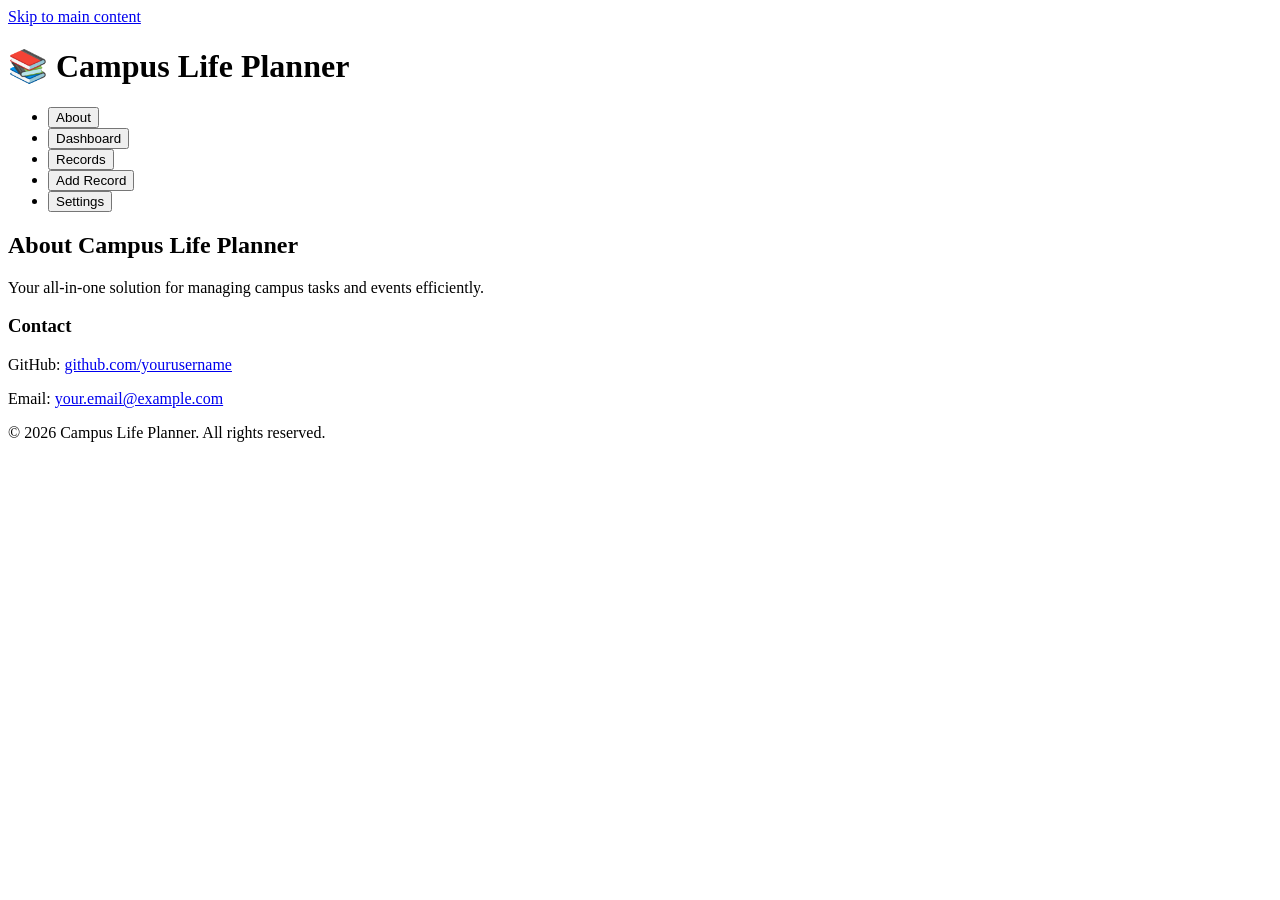
==== index.html @ cc1d3cc9 "This is the HTML structure" ====
<!DOCTYPE html>
<html lang="en">
<head>
    <meta charset="UTF-8">
    <meta name="viewport" content="width=device-width, initial-scale=1.0">
    <title>Campus Life Planner</title>
    <link rel="stylesheet" href="styles/main.css">
</head>
<body>
    <a href="#main-content" class="skip-link">Skip to main content</a>

    <header role="banner">
        <h1>📚 Campus Life Planner</h1>
        <nav role="navigation" aria-label="Main navigation">
            <ul>
                <li><button data-section="about" aria-current="page">About</button></li>
                <li><button data-section="dashboard">Dashboard</button></li>
                <li><button data-section="records">Records</button></li>
                <li><button data-section="add-record">Add Record</button></li>
                <li><button data-section="settings">Settings</button></li>
            </ul>
        </nav>
    </header>

    <main id="main-content" role="main">
        <!-- About Section -->
        <section id="section-about" role="region" aria-labelledby="about-heading">
            <h2 id="about-heading">About Campus Life Planner</h2>
            <p>Your all-in-one solution for managing campus tasks and events efficiently.</p>
            <div class="contact-info">
                <h3>Contact</h3>
                <p>GitHub: <a href="https://github.com/yourusername" target="_blank">github.com/yourusername</a></p>
                <p>Email: <a href="mailto:your.email@example.com">your.email@example.com</a></p>
            </div>
        </section>

        <!-- Dashboard Section -->
        <section id="section-dashboard" role="region" aria-labelledby="dashboard-heading" hidden>
            <h2 id="dashboard-heading">Dashboard</h2>
            <div id="stats-container" role="region" aria-live="polite" aria-atomic="true">
                <!-- Stats will be rendered here -->
            </div>
            <div id="cap-container" role="region" aria-live="assertive" aria-atomic="true">
                <!-- Cap/target info will be rendered here -->
            </div>
        </section>

        <!-- Records Section -->
        <section id="section-records" role="region" aria-labelledby="records-heading" hidden>
            <h2 id="records-heading">Records</h2>
            <div class="search-container">
                <label for="search-input">Search records (regex supported):</label>
                <input type="text" id="search-input" placeholder="e.g., @tag:Academics or Study">
                <button id="clear-search" aria-label="Clear search">✕</button>
            </div>
            <div id="records-container">
                <!-- Records will be rendered here -->
            </div>
        </section>

        <!-- Add/Edit Record Section -->
        <section id="section-add-record" role="region" aria-labelledby="form-heading" hidden>
            <h2 id="form-heading">Add New Record</h2>
            <form id="record-form" novalidate>
                <div class="form-group">
                    <label for="record-title">Title *</label>
                    <input type="text" id="record-title" required aria-describedby="title-error">
                    <div id="title-error" class="error-message" role="alert"></div>
                </div>
                <div class="form-group">
                    <label for="record-due-date">Due Date *</label>
                    <input type="date" id="record-due-date" required aria-describedby="date-error">
                    <div id="date-error" class="error-message" role="alert"></div>
                </div>
                <div class="form-group">
                    <label for="record-duration">Duration (minutes) *</label>
                    <input type="number" id="record-duration" required min="0" aria-describedby="duration-error">
                    <div id="duration-error" class="error-message" role="alert"></div>
                </div>
                <div class="form-group">
                    <label for="record-tag">Tag *</label>
                    <input type="text" id="record-tag" required placeholder="e.g., Academics" aria-describedby="tag-error">
                    <div id="tag-error" class="error-message" role="alert"></div>
                </div>
                <input type="hidden" id="edit-id">
                <div class="form-actions">
                    <button type="submit" id="submit-btn">Add Record</button>
                    <button type="reset" id="cancel-btn" hidden>Cancel Edit</button>
                </div>
            </form>
        </section>

        <!-- Settings Section -->
        <section id="section-settings" role="region" aria-labelledby="settings-heading" hidden>
            <h2 id="settings-heading">Settings</h2>
            <div class="settings-section">
                <h3>Data Management</h3>
                <button id="export-btn">Export JSON</button>
                <div>
                    <label for="import-input">Import JSON:</label>
                    <input type="file" id="import-input" accept=".json">
                </div>
                <button id="clear-data-btn" class="danger">Clear All Data</button>
            </div>
            <div class="settings-section">
                <h3>Units</h3>
                <label for="unit-select">Duration Display:</label>
                <select id="unit-select">
                    <option value="minutes">Minutes</option>
                    <option value="hours">Hours</option>
                </select>
                <p id="conversion-display"></p>
            </div>
            <div class="settings-section">
                <h3>Weekly Target</h3>
                <label for="target-input">Set weekly study target (minutes):</label>
                <input type="number" id="target-input" min="0" value="300">
                <button id="set-target-btn">Set Target</button>
            </div>
        </section>
    </main>

    <footer role="contentinfo">
        <p>&copy; 2026 Campus Life Planner. All rights reserved.</p>
    </footer>

    <script type="module" src="scripts/app.js"></script>
</body>
</html>
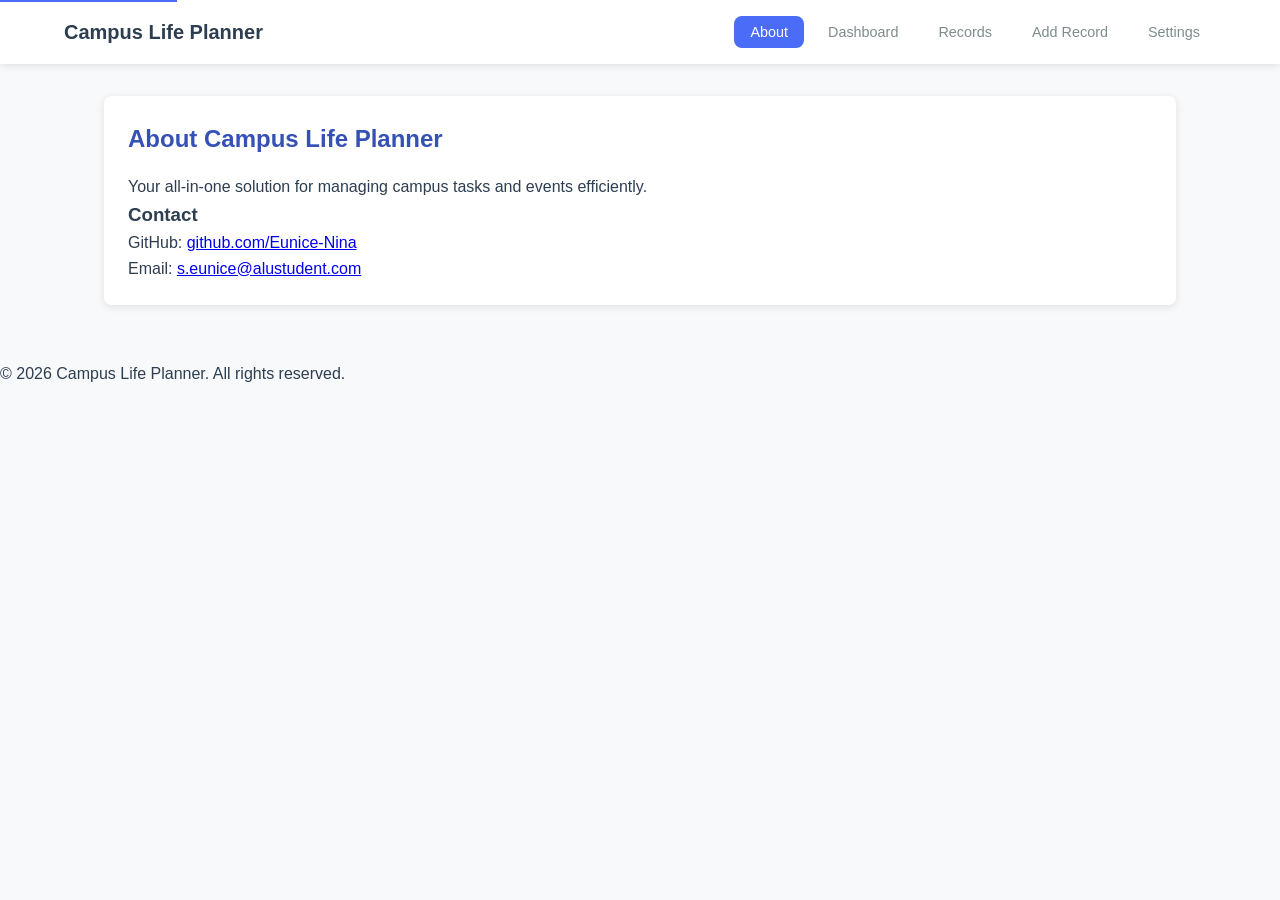
==== commit 196a0a48: "Just changed some attributes" ====
--- a/index.html
+++ b/index.html
@@ -10,7 +10,7 @@
     <a href="#main-content" class="skip-link">Skip to main content</a>
 
     <header role="banner">
-        <h1>📚 Campus Life Planner</h1>
+        <h1> Campus Life Planner</h1>
         <nav role="navigation" aria-label="Main navigation">
             <ul>
                 <li><button data-section="about" aria-current="page">About</button></li>
@@ -29,8 +29,8 @@
             <p>Your all-in-one solution for managing campus tasks and events efficiently.</p>
             <div class="contact-info">
                 <h3>Contact</h3>
-                <p>GitHub: <a href="https://github.com/yourusername" target="_blank">github.com/yourusername</a></p>
-                <p>Email: <a href="mailto:your.email@example.com">your.email@example.com</a></p>
+                <p>GitHub: <a href="https://github.com/Eunice-Nina" target="_blank">github.com/Eunice-Nina</a></p>
+                <p>Email: <a href="mailto:s.eunice@alustudent.com">s.eunice@alustudent.com</a></p>
             </div>
         </section>
 
--- a/styles/main.css
+++ b/styles/main.css
@@ -0,0 +1,484 @@
+/* Reset and Base Styles */
+* {
+    margin: 0;
+    padding: 0;
+    box-sizing: border-box;
+}
+
+:root {
+    --primary: #4A6CF7;
+    --primary-dark: #3651B5;
+    --primary-light: #E8EDFD;
+    --secondary: #6C7A89;
+    --success: #2ECC71;
+    --danger: #E74C3C;
+    --warning: #F39C12;
+    --background: #F8F9FA;
+    --surface: #FFFFFF;
+    --text: #2C3E50;
+    --text-light: #7F8C8D;
+    --border: #E0E0E0;
+    --shadow: 0 2px 8px rgba(0, 0, 0, 0.1);
+    --radius: 8px;
+    --transition: all 0.3s ease;
+}
+
+body {
+    font-family: -apple-system, BlinkMacSystemFont, 'Segoe UI', Roboto, Oxygen, Ubuntu, sans-serif;
+    background-color: var(--background);
+    color: var(--text);
+    line-height: 1.6;
+}
+
+/* Skip Link */
+.skip-link {
+    position: absolute;
+    top: -40px;
+    left: 0;
+    padding: 8px 16px;
+    background: var(--primary);
+    color: white;
+    z-index: 1000;
+    transition: top 0.3s;
+}
+
+.skip-link:focus {
+    top: 0;
+}
+
+/* Header */
+header {
+    background: var(--surface);
+    padding: 1rem;
+    box-shadow: var(--shadow);
+    position: sticky;
+    top: 0;
+    z-index: 100;
+}
+
+header h1 {
+    font-size: 1.25rem;
+    margin-bottom: 0.5rem;
+}
+
+nav ul {
+    list-style: none;
+    display: flex;
+    flex-wrap: wrap;
+    gap: 0.5rem;
+}
+
+nav button {
+    background: none;
+    border: none;
+    padding: 0.5rem 1rem;
+    cursor: pointer;
+    font-size: 0.9rem;
+    color: var(--text-light);
+    border-radius: var(--radius);
+    transition: var(--transition);
+}
+
+nav button:hover {
+    background: var(--primary-light);
+    color: var(--primary);
+}
+
+nav button[aria-current="page"] {
+    background: var(--primary);
+    color: white;
+}
+
+/* Main Content */
+main {
+    max-width: 1200px;
+    margin: 0 auto;
+    padding: 1rem;
+}
+
+section {
+    background: var(--surface);
+    border-radius: var(--radius);
+    padding: 1.5rem;
+    margin-bottom: 1.5rem;
+    box-shadow: var(--shadow);
+    animation: fadeIn 0.3s ease;
+}
+
+section h2 {
+    margin-bottom: 1rem;
+    color: var(--primary-dark);
+}
+
+/* Buttons */
+button {
+    padding: 0.5rem 1rem;
+    border: none;
+    border-radius: var(--radius);
+    background: var(--primary);
+    color: white;
+    cursor: pointer;
+    transition: var(--transition);
+    font-size: 0.9rem;
+}
+
+button:hover {
+    background: var(--primary-dark);
+    transform: translateY(-1px);
+}
+
+button:focus-visible {
+    outline: 3px solid var(--primary);
+    outline-offset: 2px;
+}
+
+button.danger {
+    background: var(--danger);
+}
+
+button.danger:hover {
+    background: #C0392B;
+}
+
+/* Forms */
+.form-group {
+    margin-bottom: 1rem;
+}
+
+.form-group label {
+    display: block;
+    margin-bottom: 0.25rem;
+    font-weight: 600;
+}
+
+.form-group input {
+    width: 100%;
+    padding: 0.5rem;
+    border: 2px solid var(--border);
+    border-radius: var(--radius);
+    font-size: 1rem;
+    transition: var(--transition);
+}
+
+.form-group input:focus {
+    outline: none;
+    border-color: var(--primary);
+    box-shadow: 0 0 0 3px rgba(74, 108, 247, 0.1);
+}
+
+.form-group input.error {
+    border-color: var(--danger);
+}
+
+.error-message {
+    color: var(--danger);
+    font-size: 0.85rem;
+    margin-top: 0.25rem;
+    min-height: 1.5rem;
+}
+
+.form-actions {
+    display: flex;
+    gap: 0.5rem;
+    margin-top: 1rem;
+}
+
+/* Records Table */
+.records-table {
+    overflow-x: auto;
+}
+
+table {
+    width: 100%;
+    border-collapse: collapse;
+}
+
+thead {
+    background: var(--primary-light);
+}
+
+th {
+    padding: 0.75rem;
+    text-align: left;
+    cursor: pointer;
+    user-select: none;
+    position: relative;
+}
+
+th:hover {
+    background: var(--primary);
+    color: white;
+}
+
+th.sort-asc::after {
+    content: ' ▲';
+}
+
+th.sort-desc::after {
+    content: ' ▼';
+}
+
+td {
+    padding: 0.75rem;
+    border-bottom: 1px solid var(--border);
+}
+
+/* Cards (Mobile) */
+.records-cards {
+    display: none;
+}
+
+.card {
+    background: var(--surface);
+    border: 1px solid var(--border);
+    border-radius: var(--radius);
+    padding: 1rem;
+    margin-bottom: 0.75rem;
+    transition: var(--transition);
+}
+
+.card:hover {
+    box-shadow: var(--shadow);
+}
+
+.card-title {
+    font-weight: 600;
+    font-size: 1.1rem;
+}
+
+.card-tag {
+    display: inline-block;
+    background: var(--primary-light);
+    color: var(--primary);
+    padding: 0.2rem 0.5rem;
+    border-radius: 12px;
+    font-size: 0.8rem;
+}
+
+.card-actions {
+    display: flex;
+    gap: 0.5rem;
+    margin-top: 0.5rem;
+}
+
+/* Search */
+.search-container {
+    display: flex;
+    gap: 0.5rem;
+    margin-bottom: 1rem;
+}
+
+.search-container input {
+    flex: 1;
+    padding: 0.5rem;
+    border: 2px solid var(--border);
+    border-radius: var(--radius);
+    font-size: 1rem;
+}
+
+.search-container input:focus {
+    outline: none;
+    border-color: var(--primary);
+}
+
+/* Dashboard Stats */
+.stats-grid {
+    display: grid;
+    grid-template-columns: repeat(auto-fit, minmax(150px, 1fr));
+    gap: 1rem;
+    margin: 1rem 0;
+}
+
+.stat-card {
+    background: var(--primary-light);
+    padding: 1rem;
+    border-radius: var(--radius);
+    text-align: center;
+}
+
+.stat-value {
+    font-size: 2rem;
+    font-weight: bold;
+    color: var(--primary-dark);
+}
+
+.stat-label {
+    font-size: 0.85rem;
+    color: var(--text-light);
+}
+
+/* Trend Chart */
+.trend-chart {
+    display: flex;
+    align-items: flex-end;
+    gap: 0.5rem;
+    height: 100px;
+    margin: 1rem 0;
+    padding: 0.5rem;
+    background: var(--background);
+    border-radius: var(--radius);
+}
+
+.trend-bar {
+    flex: 1;
+    background: var(--primary);
+    border-radius: 4px 4px 0 0;
+    transition: height 0.3s ease;
+    min-height: 4px;
+    position: relative;
+}
+
+.trend-bar-label {
+    position: absolute;
+    bottom: -1.5rem;
+    left: 50%;
+    transform: translateX(-50%);
+    font-size: 0.7rem;
+    color: var(--text-light);
+    white-space: nowrap;
+}
+
+/* Settings */
+.settings-section {
+    margin-bottom: 1.5rem;
+    padding: 1rem;
+    background: var(--background);
+    border-radius: var(--radius);
+}
+
+.settings-section h3 {
+    margin-bottom: 0.5rem;
+}
+
+/* Animations */
+@keyframes fadeIn {
+    from {
+        opacity: 0;
+        transform: translateY(10px);
+    }
+    to {
+        opacity: 1;
+        transform: translateY(0);
+    }
+}
+
+@keyframes slideDown {
+    from {
+        opacity: 0;
+        transform: translateY(-20px);
+    }
+    to {
+        opacity: 1;
+        transform: translateY(0);
+    }
+}
+
+/* Responsive Breakpoints */
+
+/* Tablet: 768px */
+@media (min-width: 768px) {
+    header {
+        display: flex;
+        justify-content: space-between;
+        align-items: center;
+        padding: 1rem 2rem;
+    }
+
+    header h1 {
+        margin-bottom: 0;
+    }
+
+    main {
+        padding: 2rem;
+    }
+
+    .stats-grid {
+        grid-template-columns: repeat(4, 1fr);
+    }
+
+    .records-table {
+        display: block;
+    }
+
+    .records-cards {
+        display: none;
+    }
+}
+
+/* Desktop: 1024px */
+@media (min-width: 1024px) {
+    header {
+        padding: 1rem 4rem;
+    }
+
+    main {
+        padding: 2rem 4rem;
+    }
+
+    .form-group {
+        display: grid;
+        grid-template-columns: 150px 1fr;
+        align-items: center;
+        gap: 1rem;
+    }
+
+    .form-group label {
+        margin-bottom: 0;
+        text-align: right;
+    }
+
+    .form-actions {
+        grid-column: 2;
+    }
+}
+
+/* Mobile: up to 360px */
+@media (max-width: 360px) {
+    header h1 {
+        font-size: 1rem;
+    }
+
+    nav button {
+        font-size: 0.8rem;
+        padding: 0.4rem 0.6rem;
+    }
+
+    section {
+        padding: 1rem;
+    }
+
+    .stats-grid {
+        grid-template-columns: 1fr 1fr;
+    }
+
+    .stat-value {
+        font-size: 1.5rem;
+    }
+}
+
+/* Hide/show sections based on active state */
+section[hidden] {
+    display: none !important;
+}
+
+/* Mark highlights */
+mark {
+    background-color: #FFF3B0;
+    padding: 0.1rem 0.2rem;
+    border-radius: 2px;
+}
+
+/* Responsive table for mobile */
+@media (max-width: 767px) {
+    .records-table {
+        display: none;
+    }
+
+    .records-cards {
+        display: block;
+    }
+
+    .card {
+        animation: slideDown 0.3s ease;
+    }
+}
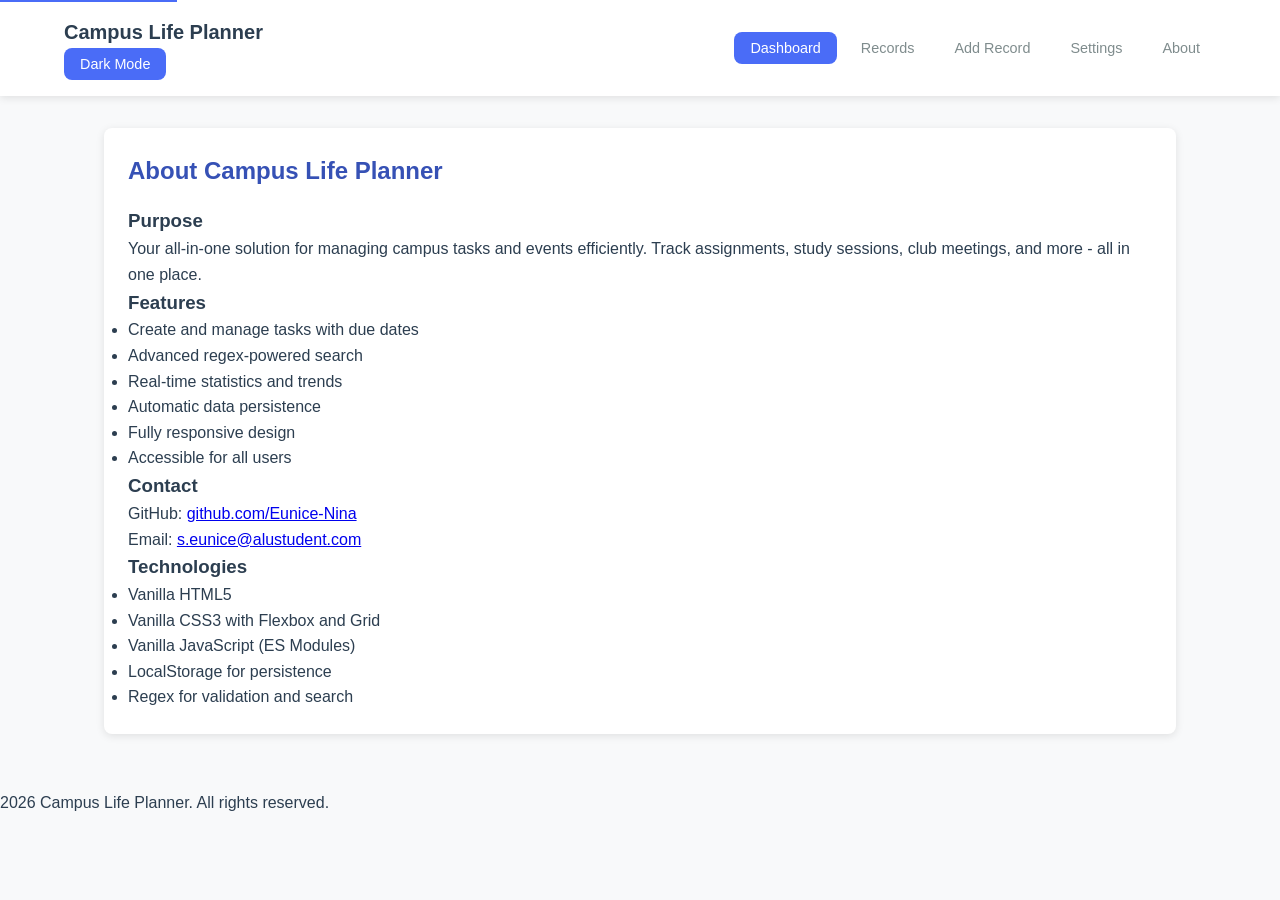
==== commit f9e291d8: "Updated version of html" ====
--- a/index.html
+++ b/index.html
@@ -10,32 +10,28 @@
     <a href="#main-content" class="skip-link">Skip to main content</a>
 
     <header role="banner">
-        <h1> Campus Life Planner</h1>
+        <div class="header-content">
+            <h1>Campus Life Planner</h1>
+            <div class="header-controls">
+                <button id="theme-toggle" aria-label="Toggle dark/light mode" class="theme-btn">
+                    Dark Mode
+                </button>
+            </div>
+        </div>
         <nav role="navigation" aria-label="Main navigation">
             <ul>
-                <li><button data-section="about" aria-current="page">About</button></li>
-                <li><button data-section="dashboard">Dashboard</button></li>
+                <li><button data-section="dashboard" aria-current="page">Dashboard</button></li>
                 <li><button data-section="records">Records</button></li>
                 <li><button data-section="add-record">Add Record</button></li>
                 <li><button data-section="settings">Settings</button></li>
+                <li><button data-section="about">About</button></li>
             </ul>
         </nav>
     </header>
 
     <main id="main-content" role="main">
-        <!-- About Section -->
-        <section id="section-about" role="region" aria-labelledby="about-heading">
-            <h2 id="about-heading">About Campus Life Planner</h2>
-            <p>Your all-in-one solution for managing campus tasks and events efficiently.</p>
-            <div class="contact-info">
-                <h3>Contact</h3>
-                <p>GitHub: <a href="https://github.com/Eunice-Nina" target="_blank">github.com/Eunice-Nina</a></p>
-                <p>Email: <a href="mailto:s.eunice@alustudent.com">s.eunice@alustudent.com</a></p>
-            </div>
-        </section>
-
         <!-- Dashboard Section -->
-        <section id="section-dashboard" role="region" aria-labelledby="dashboard-heading" hidden>
+        <section id="section-dashboard" role="region" aria-labelledby="dashboard-heading">
             <h2 id="dashboard-heading">Dashboard</h2>
             <div id="stats-container" role="region" aria-live="polite" aria-atomic="true">
                 <!-- Stats will be rendered here -->
@@ -50,8 +46,10 @@
             <h2 id="records-heading">Records</h2>
             <div class="search-container">
                 <label for="search-input">Search records (regex supported):</label>
-                <input type="text" id="search-input" placeholder="e.g., @tag:Academics or Study">
-                <button id="clear-search" aria-label="Clear search">✕</button>
+                <div class="search-wrapper">
+                    <input type="text" id="search-input" placeholder="e.g., @tag:Academics or Study">
+                    <button id="clear-search" aria-label="Clear search">Clear</button>
+                </div>
             </div>
             <div id="records-container">
                 <!-- Records will be rendered here -->
@@ -64,7 +62,7 @@
             <form id="record-form" novalidate>
                 <div class="form-group">
                     <label for="record-title">Title *</label>
-                    <input type="text" id="record-title" required aria-describedby="title-error">
+                    <input type="text" id="record-title" required aria-describedby="title-error" placeholder="Enter task title">
                     <div id="title-error" class="error-message" role="alert"></div>
                 </div>
                 <div class="form-group">
@@ -74,7 +72,7 @@
                 </div>
                 <div class="form-group">
                     <label for="record-duration">Duration (minutes) *</label>
-                    <input type="number" id="record-duration" required min="0" aria-describedby="duration-error">
+                    <input type="number" id="record-duration" required min="0" aria-describedby="duration-error" placeholder="e.g., 120">
                     <div id="duration-error" class="error-message" role="alert"></div>
                 </div>
                 <div class="form-group">
@@ -93,35 +91,103 @@
         <!-- Settings Section -->
         <section id="section-settings" role="region" aria-labelledby="settings-heading" hidden>
             <h2 id="settings-heading">Settings</h2>
-            <div class="settings-section">
-                <h3>Data Management</h3>
-                <button id="export-btn">Export JSON</button>
-                <div>
-                    <label for="import-input">Import JSON:</label>
-                    <input type="file" id="import-input" accept=".json">
+            
+            <div class="settings-grid">
+                <div class="settings-card">
+                    <h3>Data Management</h3>
+                    <div class="settings-item">
+                        <button id="export-btn" class="btn-primary">Export JSON</button>
+                        <span class="settings-hint">Download all records as JSON file</span>
+                    </div>
+                    <div class="settings-item">
+                        <label for="import-input" class="file-upload-label">
+                            Import JSON
+                            <input type="file" id="import-input" accept=".json">
+                        </label>
+                        <span id="file-name" class="settings-hint">No file chosen</span>
+                    </div>
+                    <div class="settings-item">
+                        <button id="clear-data-btn" class="btn-danger">Clear All Data</button>
+                        <span class="settings-hint warning">This action cannot be undone</span>
+                    </div>
                 </div>
-                <button id="clear-data-btn" class="danger">Clear All Data</button>
+
+                <div class="settings-card">
+                    <h3>Units and Display</h3>
+                    <div class="settings-item">
+                        <label for="unit-select">Duration Display:</label>
+                        <select id="unit-select">
+                            <option value="minutes">Minutes</option>
+                            <option value="hours">Hours</option>
+                        </select>
+                    </div>
+                    <div id="conversion-display" class="settings-hint"></div>
+                </div>
+
+                <div class="settings-card">
+                    <h3>Weekly Target</h3>
+                    <div class="settings-item">
+                        <label for="target-input">Set weekly study target (minutes):</label>
+                        <div class="target-input-group">
+                            <input type="number" id="target-input" min="0" value="300">
+                            <button id="set-target-btn" class="btn-secondary">Set Target</button>
+                        </div>
+                    </div>
+                    <div id="target-status" class="settings-hint"></div>
+                </div>
+
+                <div class="settings-card">
+                    <h3>Appearance</h3>
+                    <div class="settings-item">
+                        <button id="theme-toggle-settings" class="btn-secondary">Toggle Dark/Light Mode</button>
+                    </div>
+                </div>
             </div>
-            <div class="settings-section">
-                <h3>Units</h3>
-                <label for="unit-select">Duration Display:</label>
-                <select id="unit-select">
-                    <option value="minutes">Minutes</option>
-                    <option value="hours">Hours</option>
-                </select>
-                <p id="conversion-display"></p>
-            </div>
-            <div class="settings-section">
-                <h3>Weekly Target</h3>
-                <label for="target-input">Set weekly study target (minutes):</label>
-                <input type="number" id="target-input" min="0" value="300">
-                <button id="set-target-btn">Set Target</button>
+        </section>
+
+        <!-- About Section -->
+        <section id="section-about" role="region" aria-labelledby="about-heading" hidden>
+            <h2 id="about-heading">About Campus Life Planner</h2>
+            <div class="about-content">
+                <div class="about-card">
+                    <h3>Purpose</h3>
+                    <p>Your all-in-one solution for managing campus tasks and events efficiently. Track assignments, study sessions, club meetings, and more - all in one place.</p>
+                </div>
+                
+                <div class="about-card">
+                    <h3>Features</h3>
+                    <ul class="feature-list">
+                        <li>Create and manage tasks with due dates</li>
+                        <li>Advanced regex-powered search</li>
+                        <li>Real-time statistics and trends</li>
+                        <li>Automatic data persistence</li>
+                        <li>Fully responsive design</li>
+                        <li>Accessible for all users</li>
+                    </ul>
+                </div>
+
+                <div class="about-card">
+                    <h3>Contact</h3>
+                    <p>GitHub: <a href="https://github.com/Eunice-Nina" target="_blank">github.com/Eunice-Nina</a></p>
+                    <p>Email: <a href="mailto:s.eunice@alustudent.com">s.eunice@alustudent.com</a></p>
+                </div>
+
+                <div class="about-card">
+                    <h3>Technologies</h3>
+                    <ul class="tech-list">
+                        <li>Vanilla HTML5</li>
+                        <li>Vanilla CSS3 with Flexbox and Grid</li>
+                        <li>Vanilla JavaScript (ES Modules)</li>
+                        <li>LocalStorage for persistence</li>
+                        <li>Regex for validation and search</li>
+                    </ul>
+                </div>
             </div>
         </section>
     </main>
 
     <footer role="contentinfo">
-        <p>&copy; 2026 Campus Life Planner. All rights reserved.</p>
+        <p>2026 Campus Life Planner. All rights reserved.</p>
     </footer>
 
     <script type="module" src="scripts/app.js"></script>
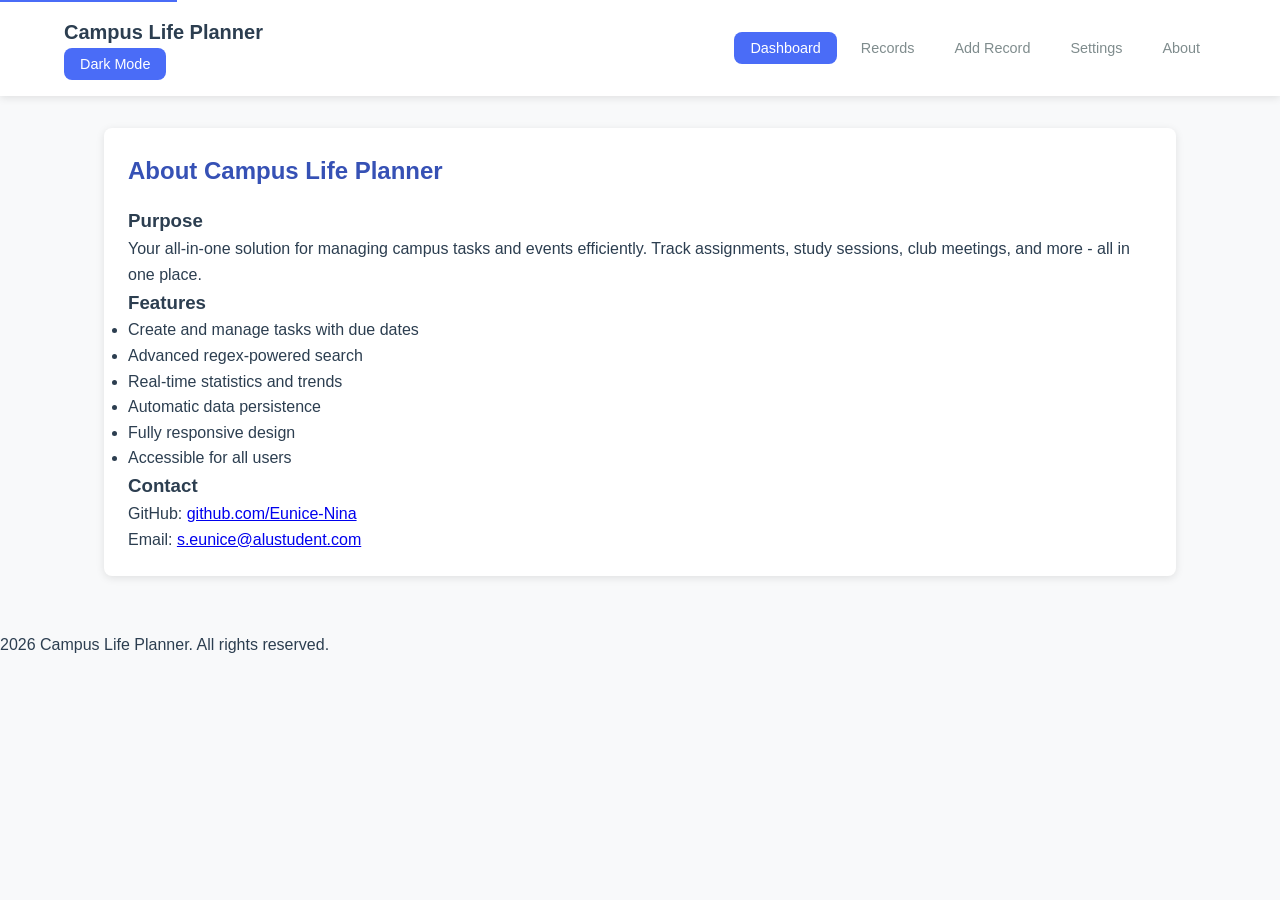
==== commit c52758ca: "Updated version of html" ====
--- a/index.html
+++ b/index.html
@@ -171,17 +171,6 @@
                     <p>GitHub: <a href="https://github.com/Eunice-Nina" target="_blank">github.com/Eunice-Nina</a></p>
                     <p>Email: <a href="mailto:s.eunice@alustudent.com">s.eunice@alustudent.com</a></p>
                 </div>
-
-                <div class="about-card">
-                    <h3>Technologies</h3>
-                    <ul class="tech-list">
-                        <li>Vanilla HTML5</li>
-                        <li>Vanilla CSS3 with Flexbox and Grid</li>
-                        <li>Vanilla JavaScript (ES Modules)</li>
-                        <li>LocalStorage for persistence</li>
-                        <li>Regex for validation and search</li>
-                    </ul>
-                </div>
             </div>
         </section>
     </main>
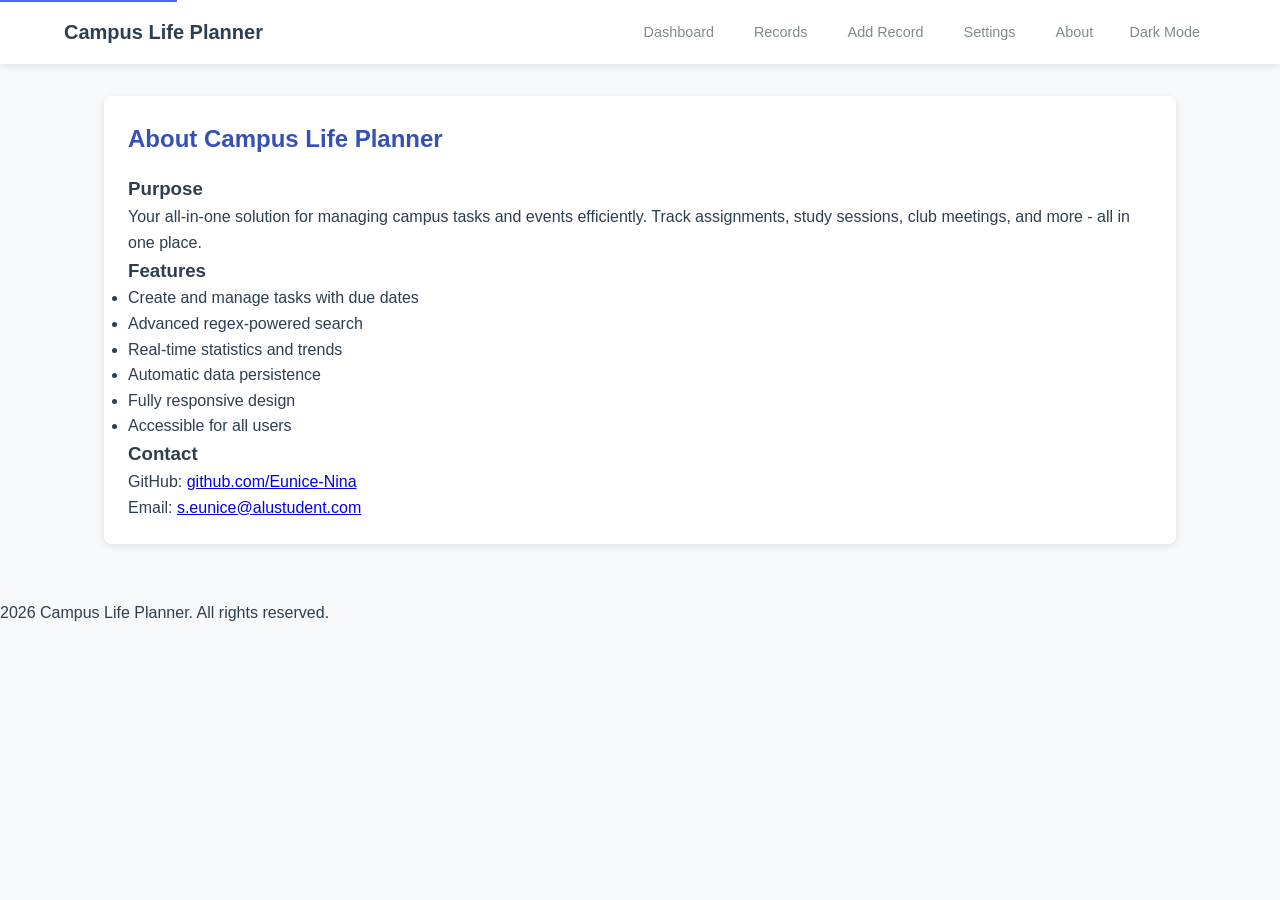
==== commit b7eb8e57: "Updated version of html" ====
--- a/index.html
+++ b/index.html
@@ -12,38 +12,57 @@
     <header role="banner">
         <div class="header-content">
             <h1>Campus Life Planner</h1>
-            <div class="header-controls">
-                <button id="theme-toggle" aria-label="Toggle dark/light mode" class="theme-btn">
-                    Dark Mode
-                </button>
-            </div>
         </div>
         <nav role="navigation" aria-label="Main navigation">
             <ul>
-                <li><button data-section="dashboard" aria-current="page">Dashboard</button></li>
-                <li><button data-section="records">Records</button></li>
-                <li><button data-section="add-record">Add Record</button></li>
-                <li><button data-section="settings">Settings</button></li>
-                <li><button data-section="about">About</button></li>
+                <li><button data-section="dashboard" class="nav-btn active">Dashboard</button></li>
+                <li><button data-section="records" class="nav-btn">Records</button></li>
+                <li><button data-section="add-record" class="nav-btn">Add Record</button></li>
+                <li><button data-section="settings" class="nav-btn">Settings</button></li>
+                <li class="nav-about-wrapper">
+                    <button data-section="about" class="nav-btn">About</button>
+                    <button id="theme-toggle-nav" class="theme-btn-nav">Dark Mode</button>
+                </li>
             </ul>
         </nav>
     </header>
 
     <main id="main-content" role="main">
         <!-- Dashboard Section -->
-        <section id="section-dashboard" role="region" aria-labelledby="dashboard-heading">
-            <h2 id="dashboard-heading">Dashboard</h2>
+        <section id="section-dashboard" class="content-section">
+            <h2>Dashboard</h2>
             <div id="stats-container" role="region" aria-live="polite" aria-atomic="true">
-                <!-- Stats will be rendered here -->
+                <div class="stats-grid">
+                    <div class="stat-card">
+                        <div class="stat-value">0</div>
+                        <div class="stat-label">Total Records</div>
+                    </div>
+                    <div class="stat-card">
+                        <div class="stat-value">0</div>
+                        <div class="stat-label">Total Minutes</div>
+                    </div>
+                    <div class="stat-card">
+                        <div class="stat-value">N/A</div>
+                        <div class="stat-label">Top Tag</div>
+                    </div>
+                    <div class="stat-card">
+                        <div class="stat-value">0</div>
+                        <div class="stat-label">Avg Minutes</div>
+                    </div>
+                </div>
             </div>
             <div id="cap-container" role="region" aria-live="assertive" aria-atomic="true">
-                <!-- Cap/target info will be rendered here -->
+                <div class="cap-display">
+                    <p><strong>Weekly Target:</strong> 300 minutes</p>
+                    <p><strong>Current Progress:</strong> 0 minutes</p>
+                    <p class="success">Remaining time: 300 minutes to reach your weekly target</p>
+                </div>
             </div>
         </section>
 
         <!-- Records Section -->
-        <section id="section-records" role="region" aria-labelledby="records-heading" hidden>
-            <h2 id="records-heading">Records</h2>
+        <section id="section-records" class="content-section">
+            <h2>Records</h2>
             <div class="search-container">
                 <label for="search-input">Search records (regex supported):</label>
                 <div class="search-wrapper">
@@ -52,13 +71,16 @@
                 </div>
             </div>
             <div id="records-container">
-                <!-- Records will be rendered here -->
+                <div class="empty-state">
+                    <p>No records found</p>
+                    <p>Start by adding your first record!</p>
+                </div>
             </div>
         </section>
 
         <!-- Add/Edit Record Section -->
-        <section id="section-add-record" role="region" aria-labelledby="form-heading" hidden>
-            <h2 id="form-heading">Add New Record</h2>
+        <section id="section-add-record" class="content-section">
+            <h2>Add New Record</h2>
             <form id="record-form" novalidate>
                 <div class="form-group">
                     <label for="record-title">Title *</label>
@@ -89,8 +111,8 @@
         </section>
 
         <!-- Settings Section -->
-        <section id="section-settings" role="region" aria-labelledby="settings-heading" hidden>
-            <h2 id="settings-heading">Settings</h2>
+        <section id="section-settings" class="content-section">
+            <h2>Settings</h2>
             
             <div class="settings-grid">
                 <div class="settings-card">
@@ -146,8 +168,8 @@
         </section>
 
         <!-- About Section -->
-        <section id="section-about" role="region" aria-labelledby="about-heading" hidden>
-            <h2 id="about-heading">About Campus Life Planner</h2>
+        <section id="section-about" class="content-section">
+            <h2>About Campus Life Planner</h2>
             <div class="about-content">
                 <div class="about-card">
                     <h3>Purpose</h3>
